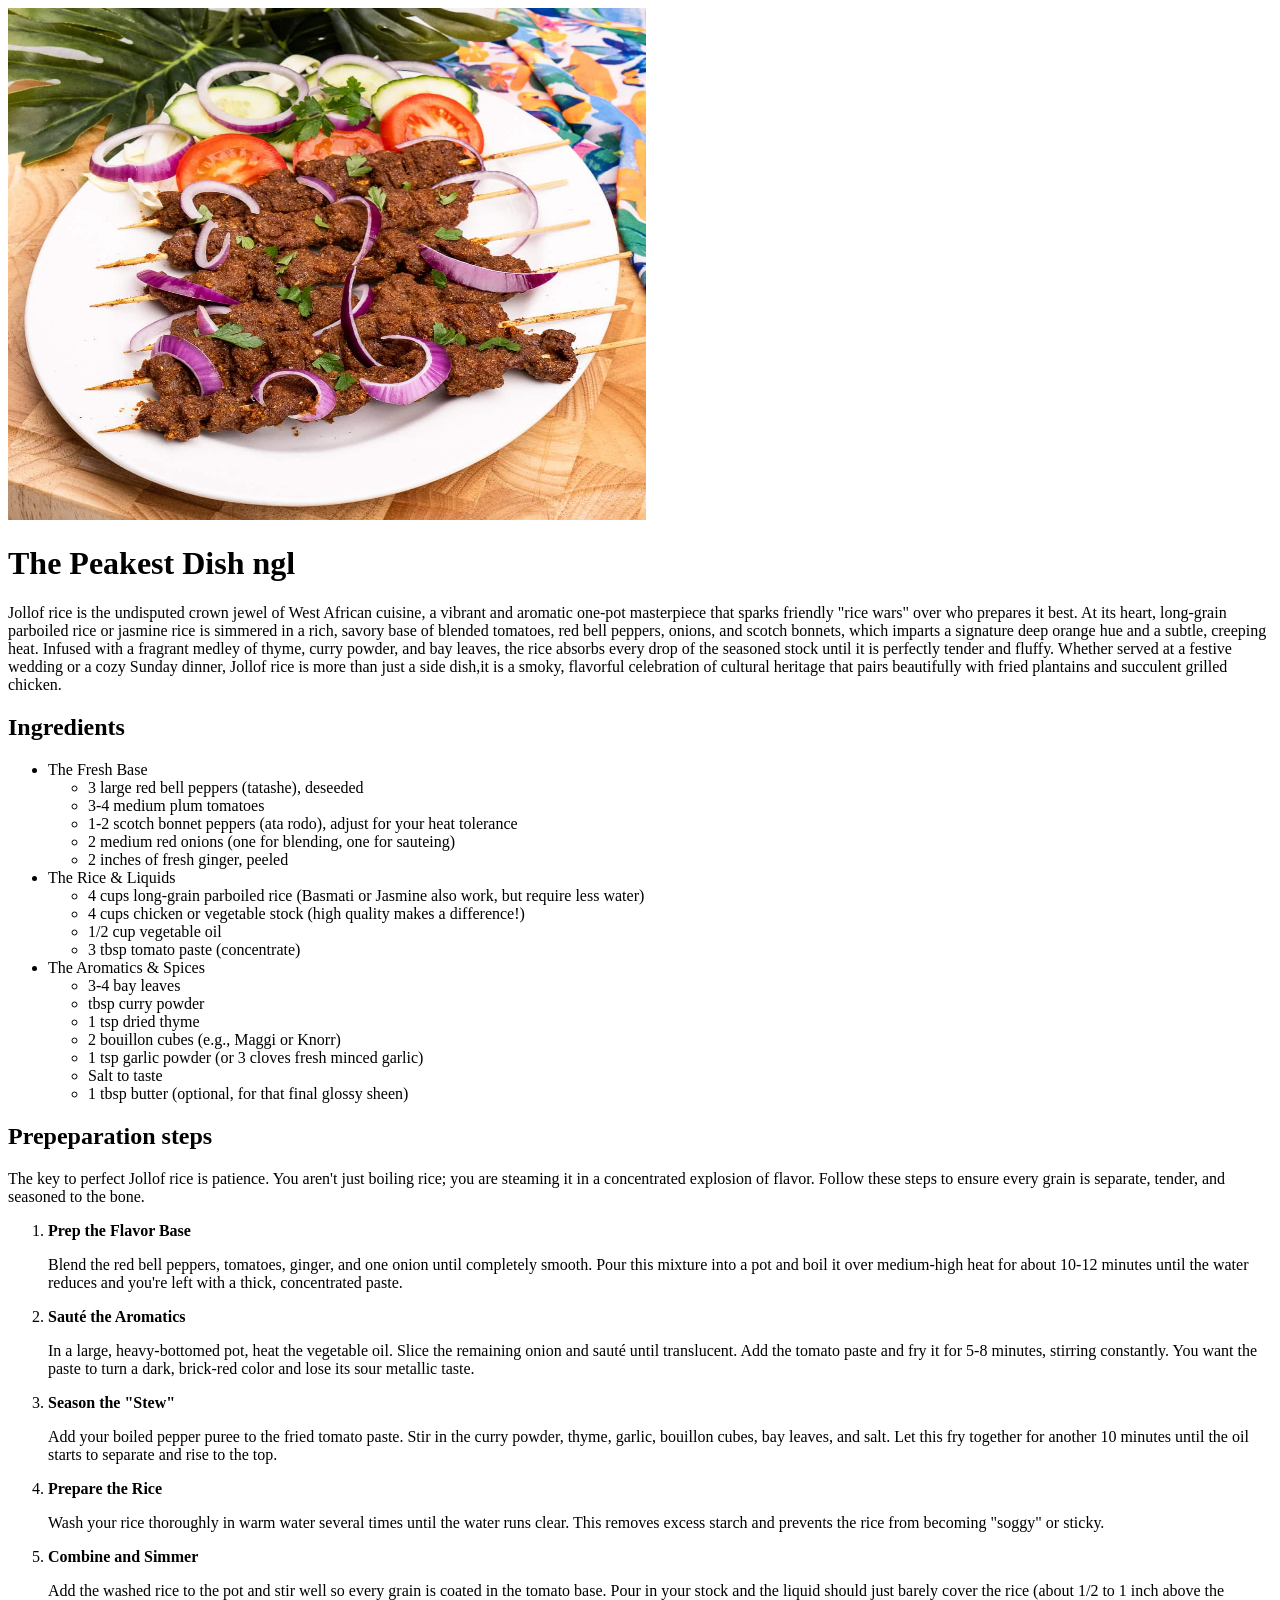
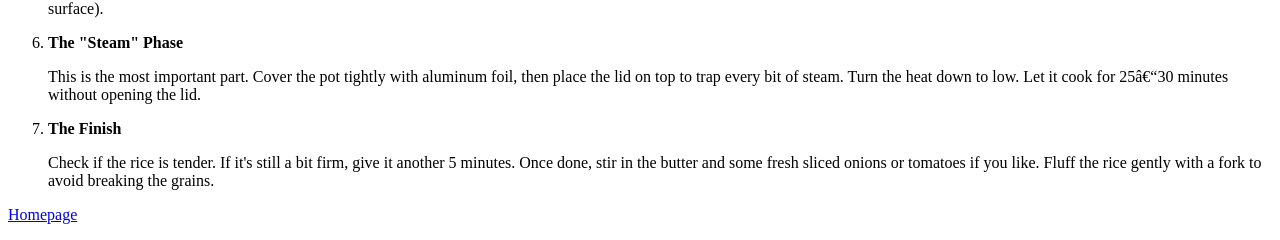
==== recipes/beefsuya.html @ 91c6b573 "Added a list of recipies made duplicates of the jollof page and use it for two other dishes, the onl" ====
<!DOCTYPE html> <!-- boiler plate -->
<html lang="en">
<head>
    <meta charset="UTF-8">
    <meta name="viewport" content="width=device-width, initial-scale=1.0">
    <title>Jollof rice</title>
</head>
<body> <!-- beginning of page -->
    <img src="beefsuya.png" width="638" height="512">
    <h1>The Peakest Dish ngl</h1>
    <p1>Jollof rice is the undisputed crown jewel of West African cuisine, a vibrant and aromatic one-pot masterpiece that sparks friendly "rice wars" over who prepares it best. At its heart, long-grain parboiled rice or jasmine rice is simmered in a rich, savory base of blended tomatoes, red bell peppers, onions, and scotch bonnets, which imparts a signature deep orange hue and a subtle, creeping heat. Infused with a fragrant medley of thyme, curry powder, and bay leaves, the rice absorbs every drop of the seasoned stock until it is perfectly tender and fluffy. Whether served at a festive wedding or a cozy Sunday dinner, Jollof rice is more than just a side dish,it is a smoky, flavorful celebration of cultural heritage that pairs beautifully with fried plantains and succulent grilled chicken.</p1>
    <h2>Ingredients</h2> <!-- list of ingredients unordered -->
    <ul>  <!-- I proceeded to nest the lists of ingredients -->
        <li>The Fresh Base</li>
        <ul>
            <li>3 large red bell peppers (tatashe), deseeded</li>
            <li>3-4 medium plum tomatoes</li>
            <li>1-2 scotch bonnet peppers (ata rodo), adjust for your heat tolerance</li>
            <li>2 medium red onions (one for blending, one for sauteing)</li>
            <li>2 inches of fresh ginger, peeled</li>
        </ul>       
        <li>The Rice & Liquids</li> 
        <ul>
            <li>4 cups long-grain parboiled rice (Basmati or Jasmine also work, but require less water)</li>
            <li>4 cups chicken or vegetable stock (high quality makes a difference!)</li>
            <li>1/2 cup vegetable oil</li>
            <li>3 tbsp tomato paste (concentrate)</li>
        </ul>
        <li>The Aromatics & Spices</li>
        <ul>
            <li>3-4 bay leaves</li>
            <li>tbsp curry powder</li> 
            <li>1 tsp dried thyme</li>
            <li>2 bouillon cubes (e.g., Maggi or Knorr)</li>
            <li>1 tsp garlic powder (or 3 cloves fresh minced garlic)</li>
            <li>Salt to taste</li>
            <li>1 tbsp butter (optional, for that final glossy sheen)</li>
        </ul>
    </ul>
    <h2>Prepeparation steps</h2>
    <p3>The key to perfect Jollof rice is patience. You aren't just boiling rice; you are steaming it in a concentrated explosion of flavor. Follow these steps to ensure every grain is separate, tender, and seasoned to the bone.</p3>
    <ol> <!-- preperation steps in an ordered list while the head of the list is bold -->
        <li><p><strong>Prep the Flavor Base</strong></p>
            <p1>Blend the red bell peppers, tomatoes, ginger, and one onion until completely smooth. Pour this mixture into a pot and boil it over medium-high heat for about 10-12 minutes until the water reduces and you're left with a thick, concentrated paste.</p1></li>
        <li><p><strong>Sauté the Aromatics</strong></p>
            <p1>In a large, heavy-bottomed pot, heat the vegetable oil. Slice the remaining onion and sauté until translucent. Add the tomato paste and fry it for 5-8 minutes, stirring constantly. You want the paste to turn a dark, brick-red color and lose its sour metallic taste.</p1></li>
        <li><p><strong>Season the "Stew"</strong></p>
            <p1>Add your boiled pepper puree to the fried tomato paste. Stir in the curry powder, thyme, garlic, bouillon cubes, bay leaves, and salt. Let this fry together for another 10 minutes until the oil starts to separate and rise to the top.</p1></li>
        <li><p><strong>Prepare the Rice</strong></p>
            <p1>Wash your rice thoroughly in warm water several times until the water runs clear. This removes excess starch and prevents the rice from becoming "soggy" or sticky.</p1></li>
        <li><p><strong>Combine and Simmer</strong></p>
            <p1>Add the washed rice to the pot and stir well so every grain is coated in the tomato base. Pour in your stock and the liquid should just barely cover the rice (about 1/2 to 1 inch above the surface).</p1></li>
        <li><p><strong>The "Steam" Phase</strong></p>
            <p1>This is the most important part. Cover the pot tightly with aluminum foil, then place the lid on top to trap every bit of steam. Turn the heat down to low. Let it cook for 25â€“30 minutes without opening the lid.</p1></li>
        <li><p><strong>The Finish</strong></p>
            <p1>Check if the rice is tender. If it's still a bit firm, give it another 5 minutes. Once done, stir in the butter and some fresh sliced onions or tomatoes if you like. Fluff the rice gently with a fork to avoid breaking the grains.</p1></li>
    </ol>
    
    <p><a href="../index.html">Homepage</a></p>    
</body>
</html>
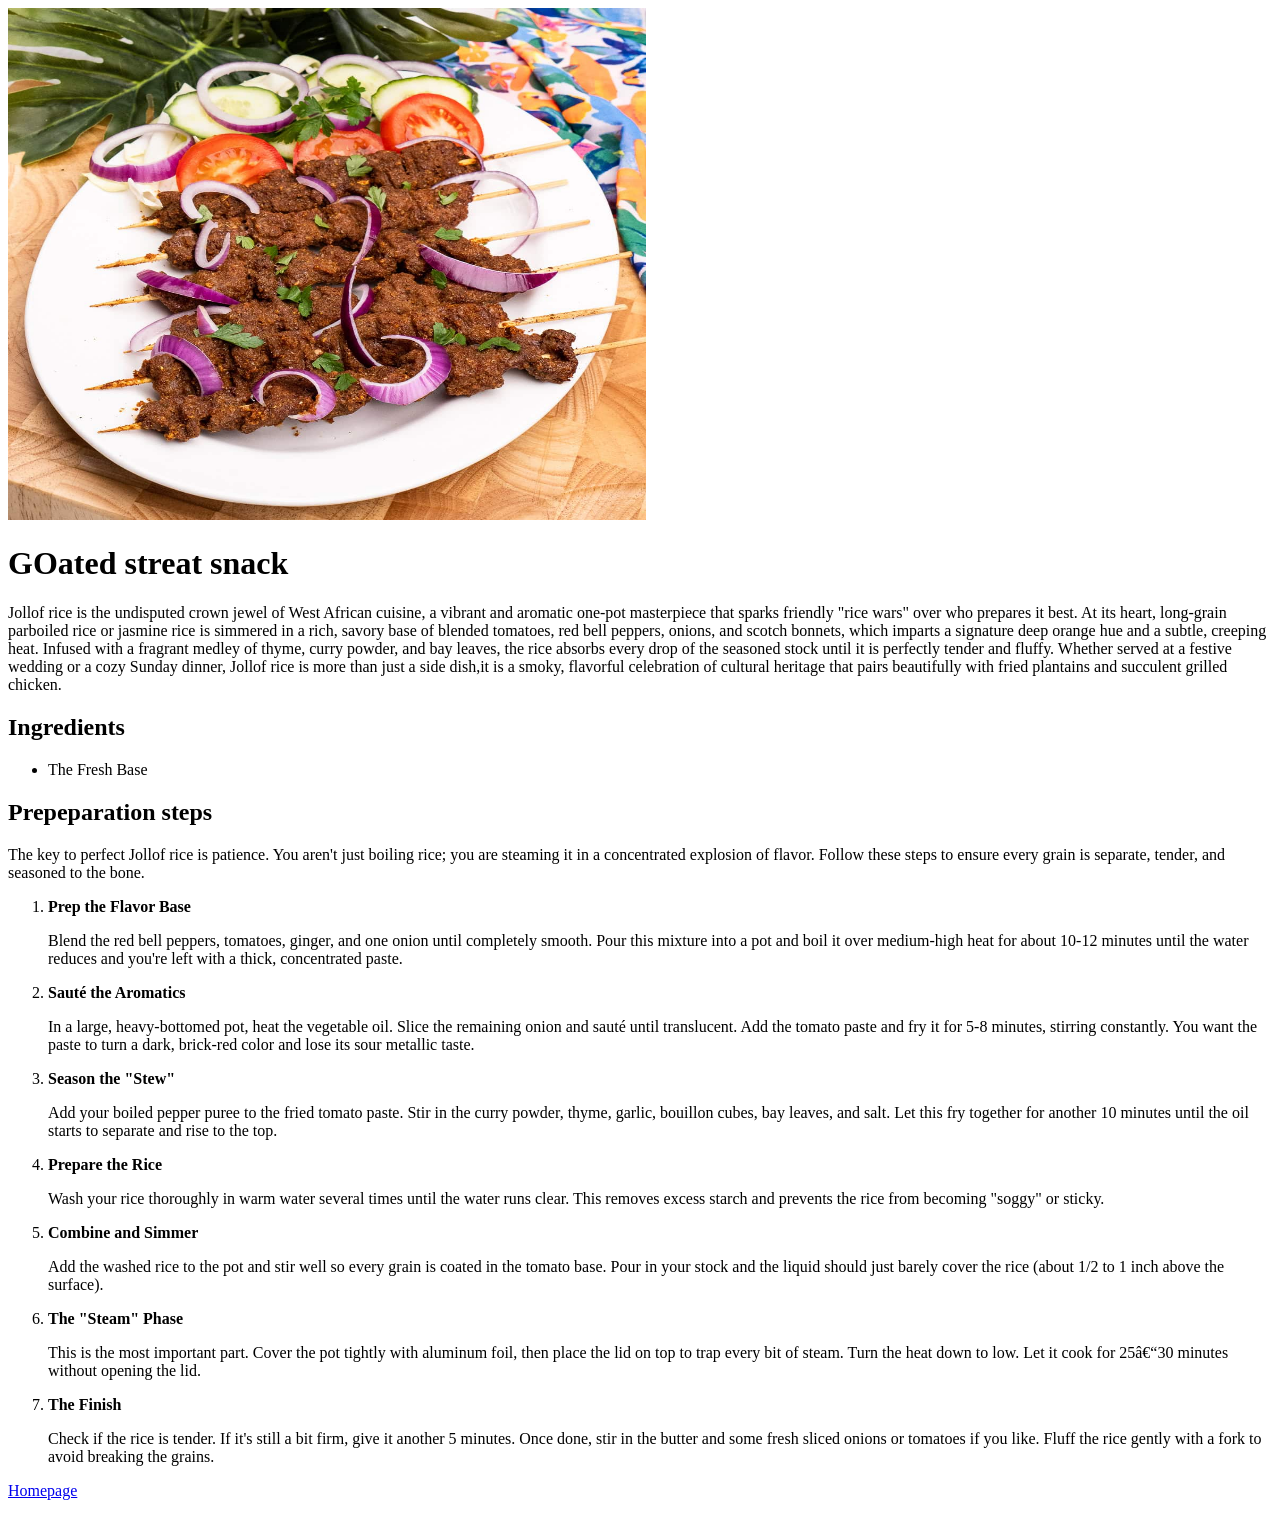
==== commit e888e302: "edited a lil of the beef page was really busy today, I just added like a line of text on the beef pa" ====
--- a/recipes/beefsuya.html
+++ b/recipes/beefsuya.html
@@ -3,39 +3,15 @@
 <head>
     <meta charset="UTF-8">
     <meta name="viewport" content="width=device-width, initial-scale=1.0">
-    <title>Jollof rice</title>
+    <title>Beef suya</title>
 </head>
 <body> <!-- beginning of page -->
     <img src="beefsuya.png" width="638" height="512">
-    <h1>The Peakest Dish ngl</h1>
+    <h1>GOated streat snack</h1>
     <p1>Jollof rice is the undisputed crown jewel of West African cuisine, a vibrant and aromatic one-pot masterpiece that sparks friendly "rice wars" over who prepares it best. At its heart, long-grain parboiled rice or jasmine rice is simmered in a rich, savory base of blended tomatoes, red bell peppers, onions, and scotch bonnets, which imparts a signature deep orange hue and a subtle, creeping heat. Infused with a fragrant medley of thyme, curry powder, and bay leaves, the rice absorbs every drop of the seasoned stock until it is perfectly tender and fluffy. Whether served at a festive wedding or a cozy Sunday dinner, Jollof rice is more than just a side dish,it is a smoky, flavorful celebration of cultural heritage that pairs beautifully with fried plantains and succulent grilled chicken.</p1>
     <h2>Ingredients</h2> <!-- list of ingredients unordered -->
     <ul>  <!-- I proceeded to nest the lists of ingredients -->
         <li>The Fresh Base</li>
-        <ul>
-            <li>3 large red bell peppers (tatashe), deseeded</li>
-            <li>3-4 medium plum tomatoes</li>
-            <li>1-2 scotch bonnet peppers (ata rodo), adjust for your heat tolerance</li>
-            <li>2 medium red onions (one for blending, one for sauteing)</li>
-            <li>2 inches of fresh ginger, peeled</li>
-        </ul>       
-        <li>The Rice & Liquids</li> 
-        <ul>
-            <li>4 cups long-grain parboiled rice (Basmati or Jasmine also work, but require less water)</li>
-            <li>4 cups chicken or vegetable stock (high quality makes a difference!)</li>
-            <li>1/2 cup vegetable oil</li>
-            <li>3 tbsp tomato paste (concentrate)</li>
-        </ul>
-        <li>The Aromatics & Spices</li>
-        <ul>
-            <li>3-4 bay leaves</li>
-            <li>tbsp curry powder</li> 
-            <li>1 tsp dried thyme</li>
-            <li>2 bouillon cubes (e.g., Maggi or Knorr)</li>
-            <li>1 tsp garlic powder (or 3 cloves fresh minced garlic)</li>
-            <li>Salt to taste</li>
-            <li>1 tbsp butter (optional, for that final glossy sheen)</li>
-        </ul>
     </ul>
     <h2>Prepeparation steps</h2>
     <p3>The key to perfect Jollof rice is patience. You aren't just boiling rice; you are steaming it in a concentrated explosion of flavor. Follow these steps to ensure every grain is separate, tender, and seasoned to the bone.</p3>
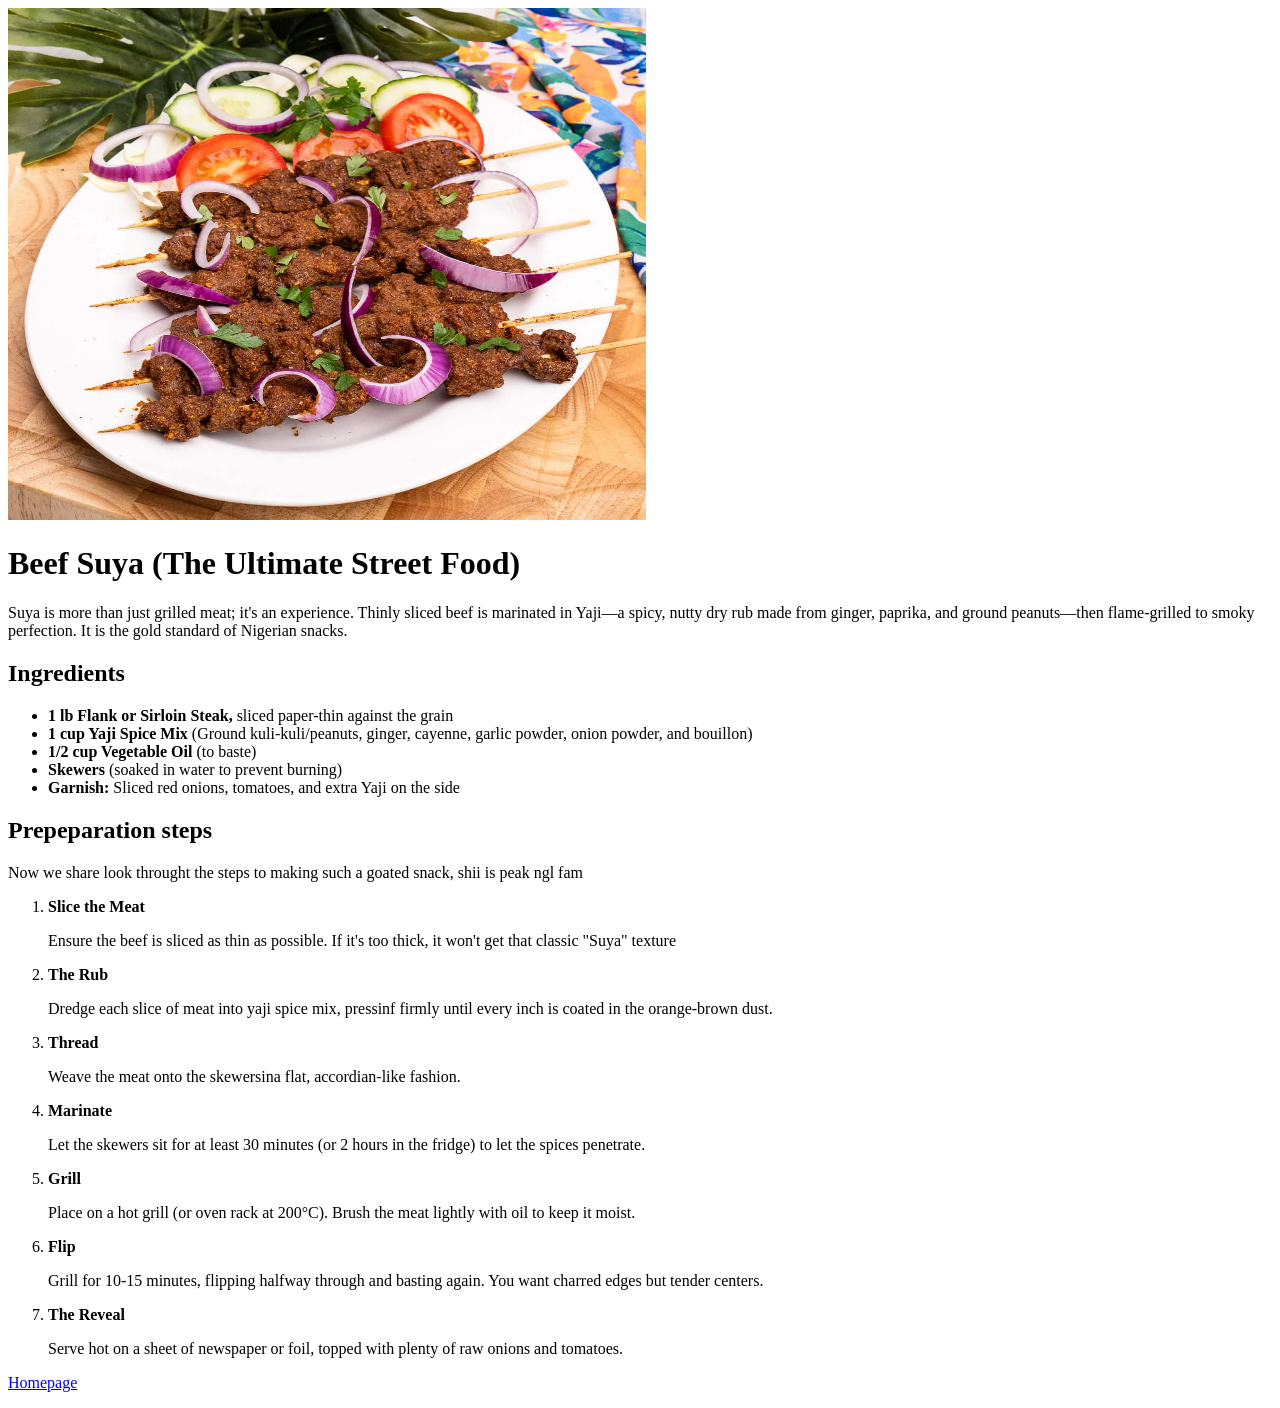
==== commit 7dfa6a5a: "Update to beefsuya page finaly added the ingredients and preparations to the beefsuya page" ====
--- a/recipes/beefsuya.html
+++ b/recipes/beefsuya.html
@@ -7,30 +7,34 @@
 </head>
 <body> <!-- beginning of page -->
     <img src="beefsuya.png" width="638" height="512">
-    <h1>GOated streat snack</h1>
-    <p1>Jollof rice is the undisputed crown jewel of West African cuisine, a vibrant and aromatic one-pot masterpiece that sparks friendly "rice wars" over who prepares it best. At its heart, long-grain parboiled rice or jasmine rice is simmered in a rich, savory base of blended tomatoes, red bell peppers, onions, and scotch bonnets, which imparts a signature deep orange hue and a subtle, creeping heat. Infused with a fragrant medley of thyme, curry powder, and bay leaves, the rice absorbs every drop of the seasoned stock until it is perfectly tender and fluffy. Whether served at a festive wedding or a cozy Sunday dinner, Jollof rice is more than just a side dish,it is a smoky, flavorful celebration of cultural heritage that pairs beautifully with fried plantains and succulent grilled chicken.</p1>
+    <h1>Beef Suya (The Ultimate Street Food)</h1>
+    <p1>Suya is more than just grilled meat; it's an experience. Thinly sliced beef is marinated in Yaji—a spicy, nutty dry rub made from ginger, paprika, and ground peanuts—then flame-grilled to smoky perfection. It is the gold standard of Nigerian snacks.</p1>
     <h2>Ingredients</h2> <!-- list of ingredients unordered -->
     <ul>  <!-- I proceeded to nest the lists of ingredients -->
-        <li>The Fresh Base</li>
+        <li><strong>1 lb Flank or Sirloin Steak,</strong> sliced paper-thin against the grain</li>
+        <li><strong>1 cup Yaji Spice Mix</strong> (Ground kuli-kuli/peanuts, ginger, cayenne, garlic powder, onion powder, and bouillon)</li>
+        <li><strong>1/2 cup Vegetable Oil</strong> (to baste)</li>
+        <li><strong> Skewers</strong> (soaked in water to prevent burning)</li>
+        <li><strong> Garnish:</strong> Sliced red onions, tomatoes, and extra Yaji on the side</li>
     </ul>
     <h2>Prepeparation steps</h2>
-    <p3>The key to perfect Jollof rice is patience. You aren't just boiling rice; you are steaming it in a concentrated explosion of flavor. Follow these steps to ensure every grain is separate, tender, and seasoned to the bone.</p3>
+    <p3>Now we share look throught the steps to making such a goated snack, shii is peak ngl fam</p3>
     <ol> <!-- preperation steps in an ordered list while the head of the list is bold -->
-        <li><p><strong>Prep the Flavor Base</strong></p>
-            <p1>Blend the red bell peppers, tomatoes, ginger, and one onion until completely smooth. Pour this mixture into a pot and boil it over medium-high heat for about 10-12 minutes until the water reduces and you're left with a thick, concentrated paste.</p1></li>
-        <li><p><strong>Sauté the Aromatics</strong></p>
-            <p1>In a large, heavy-bottomed pot, heat the vegetable oil. Slice the remaining onion and sauté until translucent. Add the tomato paste and fry it for 5-8 minutes, stirring constantly. You want the paste to turn a dark, brick-red color and lose its sour metallic taste.</p1></li>
-        <li><p><strong>Season the "Stew"</strong></p>
-            <p1>Add your boiled pepper puree to the fried tomato paste. Stir in the curry powder, thyme, garlic, bouillon cubes, bay leaves, and salt. Let this fry together for another 10 minutes until the oil starts to separate and rise to the top.</p1></li>
-        <li><p><strong>Prepare the Rice</strong></p>
-            <p1>Wash your rice thoroughly in warm water several times until the water runs clear. This removes excess starch and prevents the rice from becoming "soggy" or sticky.</p1></li>
-        <li><p><strong>Combine and Simmer</strong></p>
-            <p1>Add the washed rice to the pot and stir well so every grain is coated in the tomato base. Pour in your stock and the liquid should just barely cover the rice (about 1/2 to 1 inch above the surface).</p1></li>
-        <li><p><strong>The "Steam" Phase</strong></p>
-            <p1>This is the most important part. Cover the pot tightly with aluminum foil, then place the lid on top to trap every bit of steam. Turn the heat down to low. Let it cook for 25â€“30 minutes without opening the lid.</p1></li>
-        <li><p><strong>The Finish</strong></p>
-            <p1>Check if the rice is tender. If it's still a bit firm, give it another 5 minutes. Once done, stir in the butter and some fresh sliced onions or tomatoes if you like. Fluff the rice gently with a fork to avoid breaking the grains.</p1></li>
-    </ol>
+        <li><p><strong>Slice the Meat</strong></p>
+            <p1>Ensure the beef is sliced as thin as possible. If it's too thick, it won't get that classic "Suya" texture</p1></li>
+        <li><p><strong>The Rub</strong></p>
+            <p1>Dredge each slice of meat into yaji spice mix, pressinf firmly until every inch is coated in the orange-brown dust.</p1></li>
+        <li><p><strong>Thread</strong></p>
+            <p1>Weave the meat onto the skewersina flat, accordian-like fashion.</p1></li>
+        <li><p><strong>Marinate</strong></p>
+            <p1>Let the skewers sit for at least 30 minutes (or 2 hours in the fridge) to let the spices penetrate.</p1></li>
+        <li><p><strong>Grill</strong></p>
+            <p1>Place on a hot grill (or oven rack at 200°C). Brush the meat lightly with oil to keep it moist.</p1></li>
+        <li><p><strong>Flip</strong></p>
+            <p1>Grill for 10-15 minutes, flipping halfway through and basting again. You want charred edges but tender centers.</p1></li>
+        <li><p><strong>The Reveal</strong></p>
+            <p1>Serve hot on a sheet of newspaper or foil, topped with plenty of raw onions and tomatoes.</p1></li>
+            </ol>
     
     <p><a href="../index.html">Homepage</a></p>    
 </body>
